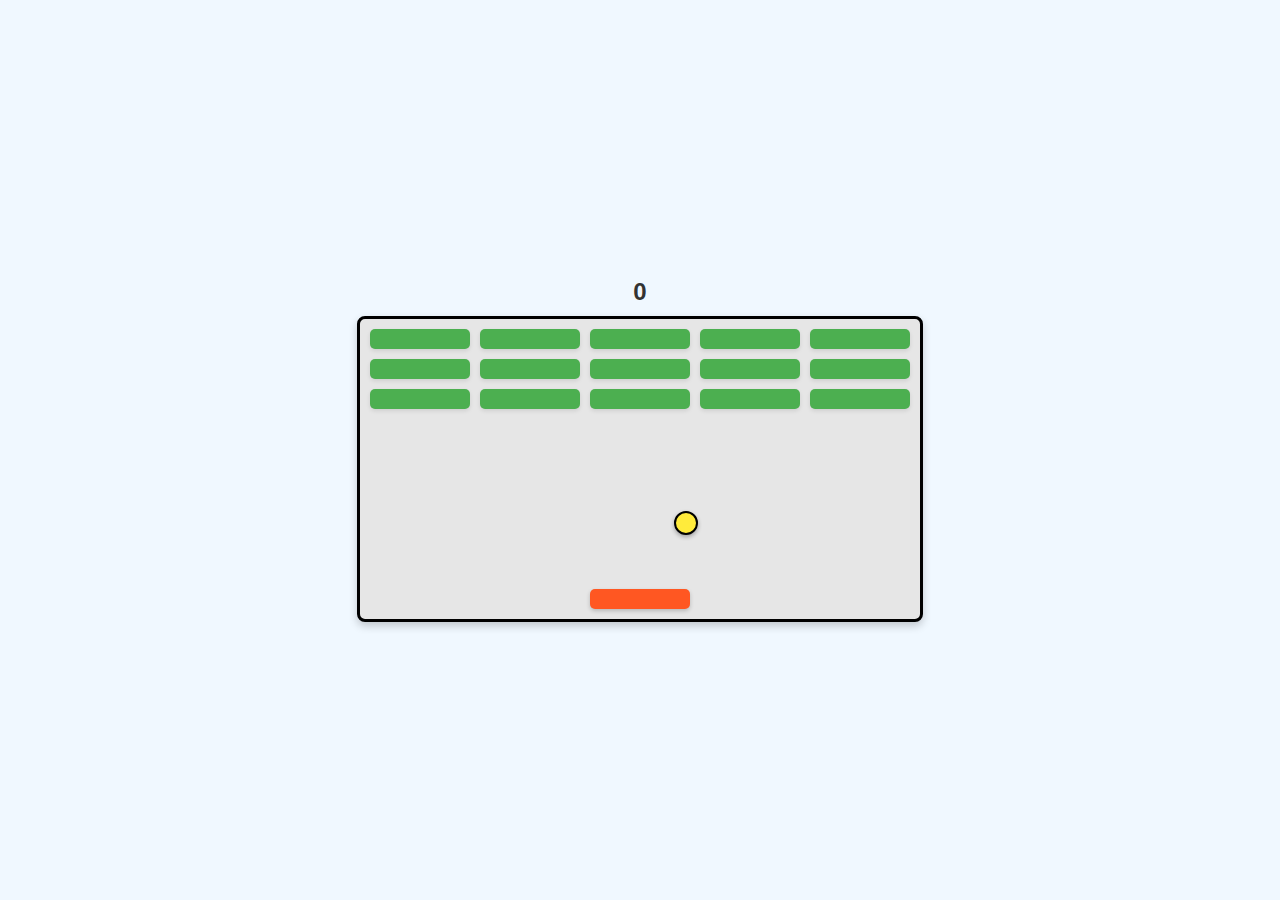
==== Breakout/index.html @ 09a7320e "Add files via upload" ====
<!DOCTYPE html>
<html lang="en">
  <head>
    <meta charset="UTF-8" />
    <meta name="viewport" content="width=device-width, initial-scale=1.0" />
    <title>Breakout</title>
    <link rel="stylesheet" href="style.css" />
  </head>
  <body>

    <div id="score">0</div>
    <div class="grid"></div>

    <script src="script.js"></script>
  </body>
</html>
---- Breakout/style.css ----
body {
    display: flex;
    flex-direction: column;
    align-items: center;
    justify-content: center;
    background-color: #f0f8ff;
    font-family: Arial, sans-serif;
    margin: 0;
    padding: 0;
    height: 100vh;
    overflow: hidden;
  }
  
  #score {
    font-size: 24px;
    font-weight: bold;
    margin-bottom: 10px;
    color: #333;
  }
  
  .grid {
    position: relative;
    width: 560px;
    height: 300px;
    border: solid 3px black;
    background-color: #e6e6e6;
    border-radius: 8px;
    overflow: hidden;
    box-shadow: 0 4px 8px rgba(0, 0, 0, 0.2);
  }
  
  .block {
    position: absolute;
    width: 100px;
    height: 20px;
    background-color: #4caf50;
    border-radius: 5px;
    box-shadow: 0 2px 4px rgba(0, 0, 0, 0.1);
  }
  
  .user {
    position: absolute;
    width: 100px;
    height: 20px;
    background-color: #ff5722;
    border-radius: 5px;
    box-shadow: 0 2px 4px rgba(0, 0, 0, 0.2);
  }
  
  .ball {
    position: absolute;
    width: 20px;
    height: 20px;
    border-radius: 50%;
    background-color: #ffeb3b;
    border: solid 2px black;
    box-shadow: 0 2px 4px rgba(0, 0, 0, 0.3);
  }
  
  @media (max-width: 600px) {
    .grid {
      width: 90%;
      height: 50vh;
    }
  
    .block {
      width: calc(90% / 5);
      height: 15px;
    }
  
    .user {
      width: calc(90% / 5);
      height: 15px;
    }
  
    .ball {
      width: 15px;
      height: 15px;
    }
  }
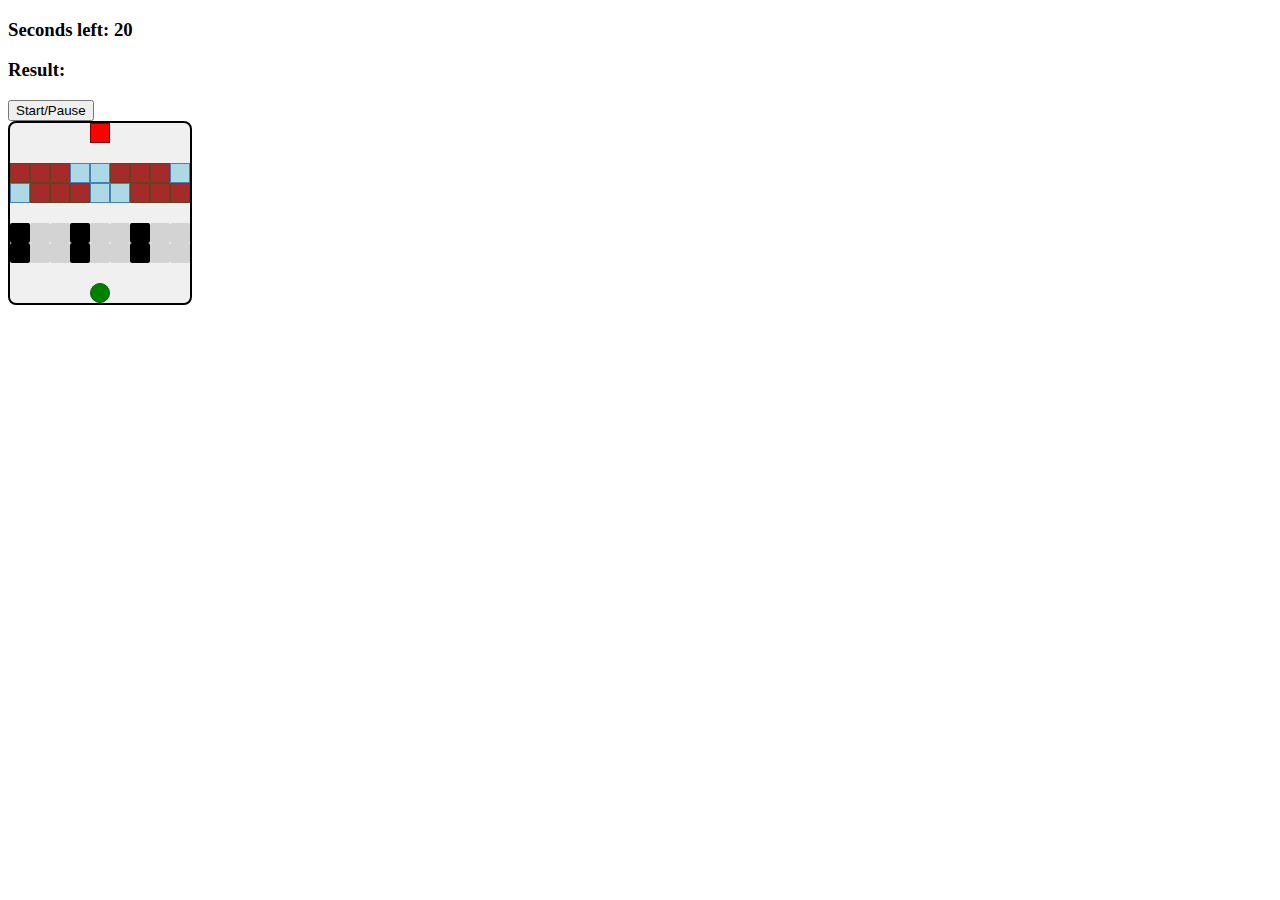
==== commit d39309c0: "Add files via upload" ====
--- a/Breakout/index.html
+++ b/Breakout/index.html
@@ -1,16 +1,101 @@
 <!DOCTYPE html>
 <html lang="en">
-  <head>
-    <meta charset="UTF-8" />
-    <meta name="viewport" content="width=device-width, initial-scale=1.0" />
-    <title>Breakout</title>
-    <link rel="stylesheet" href="style.css" />
-  </head>
-  <body>
+<head>
+    <meta charset="UTF-8">
+    <title>Frogger</title>
+    <link rel="stylesheet" href="style.css">
+</head>
+<body>
 
-    <div id="score">0</div>
-    <div class="grid"></div>
+    <h3>Seconds left: <span id="time-left">20</span></h3>
+    <h3>Result: <span id="result"></span></h3>
+
+    <button id="start-pause-button">Start/Pause</button>
+
+    <div class="grid">
+        <div></div>
+        <div></div>
+        <div></div>
+        <div></div>
+        <div class="ending-block"></div>
+        <div></div>
+        <div></div>
+        <div></div>
+        <div></div>
+        <div></div>
+        <div></div>
+        <div></div>
+        <div></div>
+        <div></div>
+        <div></div>
+        <div></div>
+        <div></div>
+        <div></div>
+        <div class="log-left l1"></div>
+        <div class="log-left l2"></div>
+        <div class="log-left l3"></div>
+        <div class="log-left l4"></div>
+        <div class="log-left l5"></div>
+        <div class="log-left l1"></div>
+        <div class="log-left l2"></div>
+        <div class="log-left l3"></div>
+        <div class="log-left l4"></div>
+        <div class="log-right l5"></div>
+        <div class="log-right l1"></div>
+        <div class="log-right l2"></div>
+        <div class="log-right l3"></div>
+        <div class="log-right l4"></div>
+        <div class="log-right l5"></div>
+        <div class="log-right l1"></div>
+        <div class="log-right l2"></div>
+        <div class="log-right l3"></div>
+        <div></div>
+        <div></div>
+        <div></div>
+        <div></div>
+        <div></div>
+        <div></div>
+        <div></div>
+        <div></div>
+        <div></div>
+        <div class="car-left c1"></div>
+        <div class="car-left c2"></div>
+        <div class="car-left c3"></div>
+        <div class="car-left c1"></div>
+        <div class="car-left c2"></div>
+        <div class="car-left c3"></div>
+        <div class="car-left c1"></div>
+        <div class="car-left c2"></div>
+        <div class="car-left c3"></div>
+        <div class="car-right c1"></div>
+        <div class="car-right c2"></div>
+        <div class="car-right c3"></div>
+        <div class="car-right c1"></div>
+        <div class="car-right c2"></div>
+        <div class="car-right c3"></div>
+        <div class="car-right c1"></div>
+        <div class="car-right c2"></div>
+        <div class="car-right c3"></div>
+        <div></div>
+        <div></div>
+        <div></div>
+        <div></div>
+        <div></div>
+        <div></div>
+        <div></div>
+        <div></div>
+        <div></div>
+        <div></div>
+        <div></div>
+        <div></div>
+        <div></div>
+        <div class="starting-block frog"></div>
+        <div></div>
+        <div></div>
+        <div></div>
+        <div></div>
+    </div>
 
     <script src="script.js"></script>
-  </body>
-</html>
+</body>
+</html>--- a/Breakout/style.css
+++ b/Breakout/style.css
@@ -1,81 +1,66 @@
-body {
+.grid {
+    border: 2px solid #000;
+    height: 180px;
+    width: 180px;
     display: flex;
-    flex-direction: column;
-    align-items: center;
-    justify-content: center;
-    background-color: #f0f8ff;
-    font-family: Arial, sans-serif;
-    margin: 0;
-    padding: 0;
-    height: 100vh;
-    overflow: hidden;
+    flex-wrap: wrap;
+    background-color: #f0f0f0; 
+    border-radius: 8px; 
   }
   
-  #score {
-    font-size: 24px;
-    font-weight: bold;
-    margin-bottom: 10px;
-    color: #333;
+  .grid div {
+    height: 20px;
+    width: 20px;
+    box-sizing: border-box; 
   }
   
-  .grid {
-    position: relative;
-    width: 560px;
-    height: 300px;
-    border: solid 3px black;
-    background-color: #e6e6e6;
-    border-radius: 8px;
-    overflow: hidden;
-    box-shadow: 0 4px 8px rgba(0, 0, 0, 0.2);
+  .ending-block {
+    background-color: red;
+    border: 1px solid #800000; 
   }
   
-  .block {
-    position: absolute;
-    width: 100px;
-    height: 20px;
-    background-color: #4caf50;
-    border-radius: 5px;
-    box-shadow: 0 2px 4px rgba(0, 0, 0, 0.1);
+  .starting-block {
+    background-color: blue;
+    border: 1px solid #000080; 
   }
   
-  .user {
-    position: absolute;
-    width: 100px;
-    height: 20px;
-    background-color: #ff5722;
-    border-radius: 5px;
-    box-shadow: 0 2px 4px rgba(0, 0, 0, 0.2);
+  .l1,
+  .l2,
+  .l3 {
+    background-color: brown;
+    border: 1px solid #654321; 
   }
   
-  .ball {
-    position: absolute;
-    width: 20px;
-    height: 20px;
-    border-radius: 50%;
-    background-color: #ffeb3b;
-    border: solid 2px black;
-    box-shadow: 0 2px 4px rgba(0, 0, 0, 0.3);
+  .l4,
+  .l5 {
+    background-color: lightblue;
+    border: 1px solid #4682b4; 
   }
   
-  @media (max-width: 600px) {
-    .grid {
-      width: 90%;
-      height: 50vh;
+  .c1 {
+    background-color: black;
+    border-radius: 2px; 
+  }
+  
+  .c2,
+  .c3 {
+    background-color: lightgrey;
+    border-radius: 2px; 
+  }
+  
+  .frog {
+    background-color: green;
+    border: 1px solid #006400; 
+    border-radius: 50%; 
+    animation: bounce 0.5s infinite alternate;
+  }
+  
+  @keyframes bounce {
+    from {
+      transform: translateY(0);
     }
-  
-    .block {
-      width: calc(90% / 5);
-      height: 15px;
-    }
-  
-    .user {
-      width: calc(90% / 5);
-      height: 15px;
-    }
-  
-    .ball {
-      width: 15px;
-      height: 15px;
+    to {
+      transform: translateY(-2px);
     }
   }
   